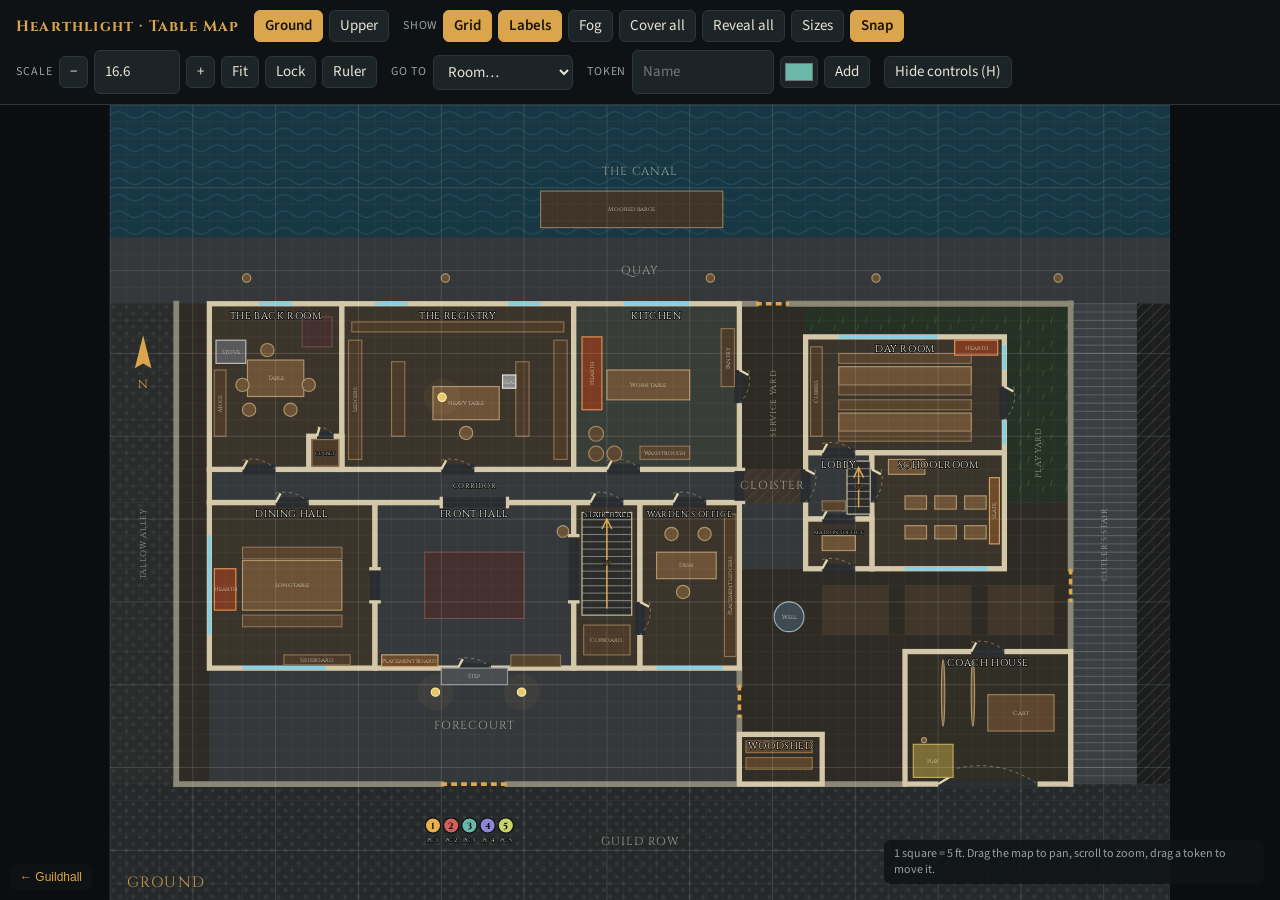
==== map/index.html @ ecbe62f6 "Hearthlight Guildhall: player-facing Session Zero handouts Co-Authored-By: Claude Sonnet 5.5 <norepl" ====
<!doctype html><html lang="en"><head><meta charset="utf-8"><meta name="viewport" content="width=device-width,initial-scale=1,viewport-fit=cover">
<title>Hearthlight Guildhall Map</title>
<link rel="stylesheet" href="https://fonts.googleapis.com/css2?family=Cinzel:wght@500;700&family=Source+Sans+3:wght@400;600&display=swap">
<style>
:root{color-scheme:dark;--bg:#0b0e10;--panel:#14191c;--ink:#e8e2d2;--mute:#98a29e;--line:#2c3539;--accent:#dba54d;--blood:#e0675d;--f-d:'Cinzel',Georgia,serif;--f-b:'Source Sans 3',system-ui,sans-serif}
html,body{height:100%}
body{background:var(--bg);color:var(--ink);font:15px/1.35 var(--f-b);overflow:hidden;margin:0;padding:0}
#map{position:absolute;inset:0;width:100%;height:100%;display:block;touch-action:none;cursor:grab;background:var(--bg)}
#map.drag{cursor:grabbing}
#bar{position:absolute;left:0;right:0;top:0;padding:10px 16px;display:flex;flex-wrap:wrap;gap:8px 14px;align-items:center;background:rgba(15,19,22,.93);border-bottom:1px solid var(--line);z-index:5}
#bar h1{font:700 15px var(--f-d);letter-spacing:.08em;margin:0;color:var(--accent);flex:0 0 auto}
.grp{display:flex;gap:6px;align-items:center;flex-wrap:wrap;min-width:0}
.lab{font-size:12px;color:var(--mute);text-transform:uppercase;letter-spacing:.08em}
button,select,input{font:inherit;color:var(--ink);background:#1d2428;border:1px solid var(--line);border-radius:6px;padding:5px 10px;min-height:32px}
button{cursor:pointer}
button:hover{border-color:var(--accent)}
button.on{background:var(--accent);color:#1a1409;border-color:var(--accent);font-weight:600}
button:focus-visible,select:focus-visible,input:focus-visible{outline:2px solid var(--accent);outline-offset:1px}
input[type=number]{width:64px}input[type=text]{width:120px}input[type=color]{width:38px;padding:2px}
#sel{display:none}#sel.show{display:flex}
#show{position:absolute;right:12px;top:12px;z-index:6;display:none;opacity:.55}
#show:hover{opacity:1}
#ruler{position:absolute;left:16px;bottom:16px;z-index:4;display:none;pointer-events:none}
#ruler b{display:block;height:10px;border:2px solid var(--accent);border-top:0;box-sizing:border-box}
#ruler span{display:block;margin-top:4px;font-size:12px;color:var(--accent);text-shadow:0 0 4px #000;white-space:nowrap}
#note{position:absolute;right:16px;bottom:16px;z-index:4;max-width:min(360px,calc(100% - 32px));font-size:12px;color:var(--mute);background:rgba(15,19,22,.85);padding:6px 10px;border-radius:6px;pointer-events:none}
.gmflag{color:var(--blood);font:700 12px var(--f-d);letter-spacing:.1em;border:1px solid var(--blood);border-radius:4px;padding:3px 8px}
svg text{font-family:var(--f-d);pointer-events:none}
.tok{cursor:move}
@media (max-width:560px){#bar h1{flex-basis:100%}}
</style>
<svg id="map" role="img" aria-label="Top-down map of the Hearthlight guildhall and grounds"></svg>
<a href="../" style="position:absolute;left:10px;bottom:10px;z-index:7;font:12px sans-serif;background:rgba(15,19,22,.85);color:#dba54d;padding:6px 10px;border-radius:6px;text-decoration:none">&larr; Guildhall</a>
<div id="bar">
 <h1>Hearthlight · Table Map</h1>
 <div class="grp" id="floors"></div>
 <div class="grp"><span class="lab">Show</span><button id="bGrid" class="on">Grid</button><button id="bLab" class="on">Labels</button><button id="bFog">Fog</button><button id="bCover" title="Cover every room">Cover all</button><button id="bRev" title="Reveal every room">Reveal all</button><button id="bSize">Sizes</button><button id="bSnap" class="on">Snap</button></div>
 <div class="grp"><span class="lab">Scale</span><button id="sMinus" aria-label="Smaller">−</button><input type="number" id="ppq" min="6" max="240" step="1" aria-label="Pixels per square"><button id="sPlus" aria-label="Larger">+</button><button id="bFit">Fit</button><button id="bLock">Lock</button><button id="bRule">Ruler</button></div>
 <div class="grp"><span class="lab">Go to</span><select id="jump" aria-label="Jump to room"></select></div>
 <div class="grp"><span class="lab">Token</span><input type="text" id="tName" placeholder="Name" aria-label="New token name"><input type="color" id="tCol" value="#6bb8a8" aria-label="Token colour"><button id="tAdd">Add</button></div>
 <div class="grp" id="sel"><span class="lab">Selected</span><input type="text" id="sName" aria-label="Selected token name"><input type="color" id="sCol" aria-label="Selected token colour"><select id="sFloor" aria-label="Floor"></select><button id="sDel">Remove</button></div>
 <button id="bHide">Hide controls (H)</button>
</div>
<button id="show">Controls (H)</button>
<div id="ruler"><b id="rulerBar"></b><span>10 squares = 50 ft. Adjust Scale until this measures 10 in on the table (1 in squares).</span></div>
<div id="note">1 square = 5 ft. Drag the map to pan, scroll to zoom, drag a token to move it. </div>
<script>
(function(){
var GM=false;
var KEY='hl-map-'+(GM?'gm':'table')+'-v1';
var NS='http://www.w3.org/2000/svg',W=64,H=48;
var Z=[],R=[],FU=[],DR=[],WN=[],WL=[],SC=[];
function z(f,k,x,y,w,h,l){Z.push({f:f,k:k,x:x,y:y,w:w,h:h,l:l||''})}
function r(f,id,n,x,y,w,h,k){R.push({f:f,id:id,n:n,x:x,y:y,w:w,h:h,k:k||'wood'})}
function fu(f,t,x,y,w,h,l){FU.push({f:f,t:t,x:x,y:y,w:w,h:h,l:l||''})}
function dr(f,o,x,y,len,t){DR.push({f:f,o:o,x:x,y:y,len:len,t:t||'d'})}
function wn(f,o,x,y,len){WN.push({f:f,o:o,x:x,y:y,len:len})}
function wl(f,x1,y1,x2,y2,c){WL.push({f:f,x1:x1,y1:y1,x2:x2,y2:y2,c:c||''})}
function st(f,x,y,w,h,dir,l){FU.push({f:f,t:'stairs',x:x,y:y,w:w,h:h,l:l||'',dir:dir})}

/* ---------- GROUND ---------- */
z('g','water',0,0,64,8,'The Canal');
z('g','quay',0,8,64,4,'Quay');
z('g','street',0,41,64,7,'Guild Row');
z('g','lane',0,12,4,29,'Tallow Alley');
z('g','tenement',62,12,2,29,'');
z('g','earth',4,12,54,29);
z('g','flag',6,34,32,7,'Forecourt');
z('g','earth2',38,12,4,12,'Service yard');
z('g','grass',42,12,16,2);
z('g','grass',54,14,4,14,'Play yard');
z('g','earth2',38,24,20,17,'');
z('g','flag',38,24,4,4,'');
z('g','bed',43,29,4,3,'Beds');z('g','bed',48,29,4,3,'');z('g','bed',53,29,4,3,'');
z('g','roof',38,22,4,2,'Cloister');
z('g','steps',58,12,4,29,'Cutler’s Stair');
r('g','dining','Dining Hall',6,24,10,10,'wood');
r('g','hall','Front Hall',16,24,12,10,'stone');
r('g','stairs','Stair Hall',28,24,4,10,'wood');
r('g','office','Warden’s Office',32,24,6,10,'wood');
r('g','corr','Corridor',6,22,32,2,'stone');
r('g','back','The Back Room',6,12,8,10,'wood');
r('g','reg','The Registry',14,12,14,10,'wood');
r('g','kit','Kitchen',28,12,10,10,'tile');
r('g','closet','Closet',12,20,2,2,'wood');
r('g','day','Day Room',42,14,12,7,'wood');
r('g','lobby','Lobby',42,21,4,4,'stone');
r('g','school','Schoolroom',46,21,8,7,'wood');
r('g','matron','Matron’s Office',42,25,4,3,'wood');
r('g','coach','Coach House',48,33,10,8,'earth');
r('g','woods','Woodshed',38,38,5,3,'earth');
/* lot walls */
wl('g',4,12,4,41);wl('g',4,41,20,41);wl('g',24,41,48,41);
wl('g',58,12,58,28);wl('g',58,30,58,41);
wl('g',38,12,39,12);wl('g',41,12,58,12);
wl('g',38,34,38,35);wl('g',38,37,38,41);
wl('g',58,12,58,12);
dr('g','h',20,41,4,'g');dr('g','h',39,12,2,'g');dr('g','v',58,28,2,'g');dr('g','v',38,35,2,'g');
/* doors */
dr('g','h',21,34,2,'d');dr('g','h',20,24,4,'a');dr('g','v',16,28,2,'a');dr('g','v',28,26,4,'a');
dr('g','v',32,30,2,'d');dr('g','h',10,24,2,'d');dr('g','h',29,24,2,'d');dr('g','h',34,24,2,'d');
dr('g','h',8,22,2,'d');dr('g','h',12.5,20,1,'d');dr('g','h',20,22,2,'d');dr('g','h',30,22,2,'d');dr('g','v',38,16,2,'d');dr('g','v',38,22,2,'a');
dr('g','v',42,22,2,'d');dr('g','h',43,21,2,'d');dr('g','v',46,22,2,'d');dr('g','h',43,25,2,'d');dr('g','v',54,17,2,'d');dr('g','h',43,28,2,'d');
dr('g','h',50,41,6,'d');dr('g','h',52,33,2,'d');
/* windows */
wn('g','h',8,34,5);wn('g','h',33,34,4);wn('g','v',6,26,6);wn('g','h',9,12,2);wn('g','h',16,12,2);wn('g','h',24,12,2);wn('g','h',31,12,4);wn('g','h',44,14,6);wn('g','v',54,14.5,1.5);wn('g','v',54,19,1.5);wn('g','h',48,28,5);
/* furniture */
fu('g','lamp',24.6,35.2,0.5,0.5);fu('g','lamp',19.4,35.2,0.5,0.5);fu('g','step',20,34,4,1,'Step');
fu('g','table',8,27.5,6,3,'Long table');fu('g','bench',8,26.7,6,0.7);fu('g','bench',8,30.8,6,0.7);fu('g','hearth',6.3,28,1.3,2.5,'Hearth');fu('g','shelf',10.5,33.2,4,0.6,'Sideboard');
fu('g','rug',19,27,6,4);fu('g','board',16.4,33.2,3.4,0.7,'Placement Board');fu('g','bench',24.2,33.2,3,0.7);fu('g','stool',27,25.4,0.7,0.7);
st('g',28.5,24.6,3,6.2,'n','UP');fu('g','shelf',28.6,31.4,2.8,1.8,'Cupboard');
fu('g','desk',33,27,3.6,1.6,'Desk');fu('g','stool',34.2,29,0.8,0.8);fu('g','stool',33.5,25.5,0.8,0.8);fu('g','stool',35.5,25.5,0.8,0.8);fu('g','shelf',37.1,24.7,0.7,8.6,'Placement ledgers');
fu('g','table',8.3,15.4,3.4,2.2,'Table');fu('g','stool',7.6,16.5,0.8,0.8);fu('g','stool',11.6,16.5,0.8,0.8);fu('g','stool',9.1,14.4,0.8,0.8);fu('g','stool',10.5,18,0.8,0.8);fu('g','stool',8,18,0.8,0.8);
fu('g','stove',6.4,14.2,1.8,1.4,'Stove');fu('g','shelf',6.3,16,0.7,4,'Mugs');fu('g','rug',11.6,12.8,1.8,1.8);fu('g','shelf',12.2,20.2,1.6,1.6);
fu('g','shelf',14.6,13.1,12.8,0.6);fu('g','shelf',14.4,14.2,0.8,7.2,'Ledgers');fu('g','shelf',26.8,14.2,0.8,7.2);fu('g','shelf',17,15.5,0.8,4.5);fu('g','shelf',24.5,15.5,0.8,4.5);
fu('g','table',19.5,17,4,2,'Heavy table');fu('g','lamp',19.8,17.4,0.5,0.5);fu('g','press',23.7,16.3,0.8,0.8,'Seal');fu('g','stool',21.1,19.4,0.8,0.8);
fu('g','hearth',28.5,14,1.2,4.4,'Hearth');fu('g','table',30,16,5,1.8,'Work table');fu('g','shelf',36.9,13.5,0.8,3.5,'Pantry');fu('g','barrel',28.9,20.6,0.9,0.9);fu('g','barrel',30,20.6,0.9,0.9);fu('g','barrel',28.9,19.4,0.9,0.9);fu('g','bench',32,20.6,3,0.8,'Wash trough');
fu('g','table',44,15.8,8,1.1);fu('g','bench',44,15,8,0.6);fu('g','bench',44,16.9,8,0.6);fu('g','table',44,18.6,8,1.1);fu('g','bench',44,17.8,8,0.6);fu('g','bench',44,19.7,8,0.6);fu('g','hearth',51,14.2,2.6,0.9,'Hearth');fu('g','shelf',42.3,14.6,0.7,5.4,'Cubbies');
fu('g','bench',43,23.9,1.4,0.6);st('g',44.5,21.5,1.4,3.2,'n','UP');
fu('g','desk',47,21.4,2.2,0.9,'Tutor');
for(var i=0;i<3;i++)for(var j=0;j<2;j++)fu('g','desk',48+i*1.8,23.6+j*1.8,1.3,0.8);
fu('g','board',53.1,22.5,0.6,4,'Slate');
fu('g','desk',43,26,2,0.9);
fu('g','post',50.2,33.5,0.2,4);fu('g','post',52,33.5,0.2,4);fu('g','post',49,38.2,0.3,0.3);fu('g','cart',53,35.6,4,2.2,'Cart');fu('g','hay',48.5,38.6,2.4,2,'Hay');
fu('g','log',38.4,38.4,4,0.7);fu('g','log',38.4,39.4,4,0.7);
fu('g','well',40.1,30,1.8,1.8,'Well');
fu('g','post',8,10.2,0.5,0.5);fu('g','post',20,10.2,0.5,0.5);fu('g','post',36,10.2,0.5,0.5);fu('g','post',46,10.2,0.5,0.5);fu('g','post',57,10.2,0.5,0.5);
fu('g','barge',26,5.2,11,2.2,'Moored barge');
/* ---------- UPPER ---------- */
r('u','bunk','Lodgers’ Bunk Room',6,24,10,10);r('u','charter','Charter Room',16,24,12,10,'stone');r('u','landing','Upper Landing',28,24,4,10);r('u','wardens','Warden’s Rooms',32,24,6,10);
r('u','ucorr','Upper Corridor',6,22,32,2,'stone');r('u','clerks','Clerks’ Room',6,12,8,10);r('u','loft','Ledger Loft',14,12,14,10);r('u','linen','Linen Loft',28,12,10,10,'tile');
r('u','girls','Girls’ Dormitory',42,14,12,7);r('u','boys','Boys’ Dormitory',46,21,8,7);r('u','land2','Landing',42,21,4,4,'stone');r('u','bemmet','Tutor’s Room',42,25,4,3);
dr('u','h',10,24,2);dr('u','h',21,24,2);dr('u','h',29,24,2,'a');dr('u','h',34,24,2);dr('u','v',28,28,2,'a');dr('u','v',32,30,2);dr('u','h',8,22,2);dr('u','h',20,22,2);dr('u','h',30,22,2);
dr('u','h',43,21,2);dr('u','v',46,22,2);dr('u','h',43,25,2);
wn('u','h',8,34,5);wn('u','h',33,34,4);wn('u','v',6,26,6);wn('u','h',9,12,2);wn('u','h',31,12,4);wn('u','h',44,14,6);wn('u','v',54,16,3);wn('u','h',48,28,5);
st('u',28.5,24.6,3,6.2,'s','DOWN');st('u',44.5,21.5,1.4,3.2,'n','DOWN');
for(var k=0;k<4;k++){fu('u','bed',6.4,25+k*2.2,1,2);fu('u','bed',14.6,25+k*2.2,1,2)}
fu('u','table',19,27,6,3,'Long table');for(var k=0;k<5;k++){fu('u','stool',19.4+k*1.1,26.2,0.7,0.7);fu('u','stool',19.4+k*1.1,30.2,0.7,0.7)}fu('u','board',16.3,27,0.5,4,'Canton licence');
fu('u','bed',33,25,1.5,2.5);fu('u','desk',35,31.2,2.2,1.1);fu('u','stove',36.9,24.5,0.9,0.9);fu('u','shelf',32.4,31,1,2.5);
for(var k=0;k<2;k++)for(var j=0;j<2;j++)fu('u','desk',7+k*4,13+j*3,2,1);fu('u','shelf',6.3,18.6,0.7,2.8);
for(var k=0;k<4;k++)fu('u','shelf',16+k*3,14.4,0.8,6);fu('u','shelf',14.6,13.1,12.8,0.6);
for(var k=0;k<3;k++)fu('u','shelf',29+k*3,14.4,0.8,6);fu('u','shelf',28.6,13.1,8.8,0.6);
for(var k=0;k<5;k++){fu('u','cot',43+k*2,15.7,1,2);fu('u','cot',43+k*2,18.6,1,2)}
for(var k=0;k<4;k++){fu('u','cot',47+k*1.8,22.8,0.9,2);fu('u','cot',47+k*1.8,25.2,0.9,2)}
fu('u','bed',42.4,25.4,1.2,2.2);fu('u','desk',44,26,1.6,0.8);

/* ---------- DRAW ---------- */
var COL={water:'#173744',quay:'#34383a',street:'#26292a',lane:'#2a2c2c',tenement:'#1b1d1e',steps:'#3b3f41',earth:'#2d2b23',earth2:'#2d2b23',flag:'#35383a',grass:'#243124',bed:'#40372a',roof:'#3d352c',rock:'#17191a',tunnel:'#1d2226'};
var FL={wood:'#3b342a',stone:'#35393b',tile:'#383d38',earth:'#312e26',rock:'#141617',hid:'#2b2f35',hidw:'#33302a'};
var FS={table:['#6c5338','#b09468'],bench:['#58442e','#8a7254'],bed:['#4b5b69','#94a9bb'],cot:['#4b5b69','#94a9bb'],desk:['#6c5338','#b09468'],shelf:['#4d3b29','#8c7252'],hearth:['#7c3c24','#e3904f'],stove:['#5a5a5a','#bdbdbd'],barrel:['#5b4731','#a28559'],crate:['#5b4731','#a28559'],pillar:['#6a6e70','#bcbfc1'],rug:['#43302f','#6e4a49'],cart:['#5c4630','#9a7f58'],lamp:['#e8c76a','#fff3b0'],hay:['#7b6b36','#c0aa5c'],step:['#4a4e50','#8d9395'],plate:['#7f8e9a','#d1dde6'],log:['#5b4429','#8f7048'],stool:['#6a5236','#b09468'],post:['#6a5236','#b09468'],well:['#3e4a50','#9db1ba'],board:['#6d4b2a','#cfa165'],press:['#8a8a8a','#e5e5e5'],barge:['#3f3427','#8e7852'],coal:['#232526','#5d6163'],stairs:['none','#c8bea6'],tunnelf:['none','#6aa0b5']};
var ROUND={stool:1,barrel:1,pillar:1,lamp:1,well:1,post:1};
var FLR=[['g','Ground'],['u','Upper']];
var map=document.getElementById('map');
var S={size:false,f:'g',x:0,y:0,ppq:20,grid:true,lab:true,fog:false,snap:true,lock:false,rule:false,rev:{},tok:[],sel:null,bar:true};
try{var sv=JSON.parse(localStorage.getItem(KEY)||'null');if(sv){for(var k in sv)S[k]=sv[k]}}catch(e){}
if(!S.tok.length){
 var pc=['#e8b04a','#d2605a','#6bb8a8','#8f86d8','#c8d46a'];
 for(var i=0;i<5;i++)S.tok.push({id:'p'+i,n:'PC '+(i+1),c:pc[i],x:19.5+i*1.1,y:43.5,f:'g',npc:0});
 var np=[];
 np.forEach(function(a,i){S.tok.push({id:'n'+i,n:a[0],c:a[4],x:a[1],y:a[2],f:a[3],npc:1})});
}
function save(){try{localStorage.setItem(KEY,JSON.stringify(S))}catch(e){}}
function el(n,a,p){var e=document.createElementNS(NS,n);for(var k in a)e.setAttribute(k,a[k]);if(p)p.appendChild(e);return e}
function vp(){return{w:map.clientWidth,h:map.clientHeight}}
function setView(){var v=vp();map.setAttribute('viewBox',S.x+' '+S.y+' '+(v.w/S.ppq)+' '+(v.h/S.ppq));document.getElementById('ppq').value=Math.round(S.ppq*10)/10;
 var rb=document.getElementById('rulerBar');rb.style.width=(10*S.ppq)+'px';}
var G={};
function build(){
 map.innerHTML='';
 var defs=el('defs',{},map);
 var pw=el('pattern',{id:'wave',width:2,height:1,patternUnits:'userSpaceOnUse'},defs);el('path',{d:'M0 .6 Q.5 .2 1 .6 T2 .6',fill:'none',stroke:'#2d5666','stroke-width':.05},pw);
 var pc=el('pattern',{id:'cob',width:.8,height:.8,patternUnits:'userSpaceOnUse'},defs);el('circle',{cx:.2,cy:.2,r:.12,fill:'#34383a'},pc);el('circle',{cx:.6,cy:.6,r:.12,fill:'#34383a'},pc);
 var ph=el('pattern',{id:'hat',width:.5,height:.5,patternUnits:'userSpaceOnUse',patternTransform:'rotate(45)'},defs);el('line',{x1:0,y1:0,x2:0,y2:.5,stroke:'#4a463f','stroke-width':.08},ph);
 var gr=el('pattern',{id:'grs',width:1.4,height:1.4,patternUnits:'userSpaceOnUse'},defs);el('path',{d:'M.3 1 L.4 .6 M.8 .6 L.9 .2',stroke:'#35503a','stroke-width':.06},gr);
 G.zones=el('g',{},map);G.rooms=el('g',{},map);G.doors=el('g',{},map);G.fu=el('g',{},map);G.lab=el('g',{},map);G.grid=el('g',{},map);G.fog=el('g',{},map);G.tok=el('g',{},map);G.top=el('g',{},map);
 drawFloor();drawGrid();drawTokens();
}
function floorName(f){for(var i=0;i<FLR.length;i++)if(FLR[i][0]===f)return FLR[i][1]}
function drawFloor(){
 G.zones.innerHTML='';G.rooms.innerHTML='';G.doors.innerHTML='';G.fu.innerHTML='';G.lab.innerHTML='';G.fog.innerHTML='';G.top.innerHTML='';
 var f=S.f;
 el('rect',{x:0,y:0,width:W,height:H,fill:'#0b0e10'},G.zones);
 if(f==='g'){
  Z.forEach(function(q){if(q.f!=='g')return;var fill=COL[q.k]||'#222';var rc=el('rect',{x:q.x,y:q.y,width:q.w,height:q.h,fill:fill},G.zones);
   if(q.k==='water')el('rect',{x:q.x,y:q.y,width:q.w,height:q.h,fill:'url(#wave)'},G.zones);
   if(q.k==='street'||q.k==='lane'||q.k==='quay')el('rect',{x:q.x,y:q.y,width:q.w,height:q.h,fill:'url(#cob)'},G.zones);
   if(q.k==='roof'||q.k==='tenement')el('rect',{x:q.x,y:q.y,width:q.w,height:q.h,fill:'url(#hat)'},G.zones);
   if(q.k==='grass')el('rect',{x:q.x,y:q.y,width:q.w,height:q.h,fill:'url(#grs)'},G.zones);
   if(q.k==='steps'){for(var yy=q.y;yy<q.y+q.h;yy+=0.5)el('line',{x1:q.x,y1:yy,x2:q.x+q.w,y2:yy,stroke:'#555a5c','stroke-width':.07},G.zones);}
  });
  WL.forEach(function(w){if(w.f==='g')el('line',{x1:w.x1,y1:w.y1,x2:w.x2,y2:w.y2,stroke:'#8a8575','stroke-width':.35,'stroke-linecap':'square'},G.zones)});
 } else {
  R.forEach(function(q){if(q.f==='g'&&q.k!=='earth')el('rect',{x:q.x,y:q.y,width:q.w,height:q.h,fill:'#15191b',stroke:'#2e363a','stroke-width':.12},G.zones)});
  Z.forEach(function(q){if(q.f===f)el('rect',{x:q.x,y:q.y,width:q.w,height:q.h,fill:COL[q.k]||'#222'},G.zones)});
 }
 R.forEach(function(q){if(q.f!==f)return;
  var fill=FL[q.k]||FL.wood;
  el('rect',{x:q.x,y:q.y,width:q.w,height:q.h,fill:fill,stroke:q.hid?'#e0675d':'#d3c7a8','stroke-width':q.hid?.28:.32,'stroke-dasharray':q.hid?'.6 .3':'','stroke-linejoin':'miter'},G.rooms);
 });
 DR.forEach(function(d){if(d.f!==f)return;var x=d.x,y=d.y,L=d.len,h=d.o==='h';
  var gap=d.t==='g'?'#8a8575':'#2d3032';
  if(d.t==='s')gap='#2d3032';
  if(d.t!=='g')el('rect',{x:h?x:x-.3,y:h?y-.3:y,width:h?L:.6,height:h?.6:L,fill:'#2a2d2f'},G.doors);
  var col=d.t==='s'?'#e0675d':d.t==='g'?'#dba54d':'#e0d3ae';
  if(d.t==='a'){ el('line',{x1:h?x:x,y1:h?y:y,x2:h?x:x,y2:h?y:y,stroke:col},G.doors);
   if(h){el('rect',{x:x-.1,y:y-.35,width:.2,height:.7,fill:'#d3c7a8'},G.doors);el('rect',{x:x+L-.1,y:y-.35,width:.2,height:.7,fill:'#d3c7a8'},G.doors)}
   else{el('rect',{x:x-.35,y:y-.1,width:.7,height:.2,fill:'#d3c7a8'},G.doors);el('rect',{x:x-.35,y:y+L-.1,width:.7,height:.2,fill:'#d3c7a8'},G.doors)} }
  else if(d.t==='g'){ el('line',{x1:x,y1:y,x2:h?x+L:x,y2:h?y:y+L,stroke:col,'stroke-width':.22,'stroke-dasharray':'.35 .25'},G.doors)}
  else { var hx=x,hy=y;el('line',{x1:hx,y1:hy,x2:h?hx+L*.15:hx+.55,y2:h?hy-.55:hy+L*.15,stroke:col,'stroke-width':.14},G.doors); el('path',{d:h?('M'+hx+' '+(hy-.55)+' A'+L+' '+L+' 0 0 1 '+(hx+L)+' '+hy):('M'+(hx+.55)+' '+hy+' A'+L+' '+L+' 0 0 1 '+hx+' '+(hy+L)),fill:'none',stroke:col,'stroke-width':.05,'stroke-dasharray':'.2 .2',opacity:.5},G.doors)}
 });
 WN.forEach(function(w){if(w.f!==f)return;var h=w.o==='h';el('line',{x1:w.x,y1:w.y,x2:h?w.x+w.len:w.x,y2:h?w.y:w.y+w.len,stroke:'#86cfe3','stroke-width':.22},G.doors)});
 FU.forEach(function(q){if(q.f!==f)return;var s=FS[q.t]||['#555','#aaa'];
  if(q.t==='stairs'){drawStairs(q);return}
  var round=ROUND[q.t];
  var e=round?el('ellipse',{cx:q.x+q.w/2,cy:q.y+q.h/2,rx:q.w/2,ry:q.h/2,fill:s[0],stroke:s[1],'stroke-width':.07},G.fu):el('rect',{x:q.x,y:q.y,width:q.w,height:q.h,fill:s[0],stroke:s[1],'stroke-width':.07,rx:q.t==='bed'||q.t==='cot'?.12:0},G.fu);
  if(q.t==='bed'||q.t==='cot')el('rect',{x:q.x+.08,y:q.y+.08,width:q.w-.16,height:Math.min(.5,q.h*.28),fill:s[1],opacity:.5},G.fu);
  if(q.t==='lamp')el('circle',{cx:q.x+q.w/2,cy:q.y+q.h/2,r:1.1,fill:'#e8c76a',opacity:.05},G.fu);
  if(q.l&&S.lab){var t=el('text',{x:q.x+q.w/2,y:q.y+q.h/2+.12,'text-anchor':'middle','font-size':Math.min(.36,(Math.max(q.w,q.h)/(q.l.length*.55))),fill:'#e8e2d2',opacity:.85,transform:(q.h>q.w*2.2)?('rotate(-90 '+(q.x+q.w/2)+' '+(q.y+q.h/2)+')'):''},G.fu);t.textContent=q.l}
 });
 /* labels */
 if(S.lab){
  Z.forEach(function(q){if(q.f!==f||!q.l||q.l==='Beds')return;
   var vert=q.h>q.w*2;var cx=q.x+q.w/2,cy=q.y+q.h/2;
   var t=el('text',{x:cx,y:cy+.2,'text-anchor':'middle','font-size':vert?.5:Math.min(.7,q.w/(q.l.length*.58)+.05),fill:'#cfc7b0',opacity:.7,'letter-spacing':'.08em',transform:vert?('rotate(-90 '+cx+' '+cy+')'):''},G.lab);t.textContent=q.l.toUpperCase()});
  R.forEach(function(q){if(q.f!==f)return;
   var fs=Math.max(.3,Math.min(.6,(q.w-1.2)/(q.n.length*.62)));
   if(q.h<=2.2&&q.w>12)fs=.42;
   var cx=q.x+q.w/2,cy=q.y+q.h/2;
   var ty=q.h<=2.2?cy+.15:q.y+0.9;
   if(q.h>2.2&&q.w<6)ty=q.y+.9;
   var t=el('text',{x:cx,y:ty,'text-anchor':'middle','font-size':fs,fill:q.hid?'#ffb3aa':'#f3ecd8','letter-spacing':'.06em','paint-order':'stroke',stroke:'#0b0e10','stroke-width':.09,'stroke-linejoin':'round'},G.lab);t.textContent=q.n.toUpperCase();
   if(S.size&&q.h>2.2&&q.w>=5){var d=el('text',{x:cx,y:ty+fs*.95,'text-anchor':'middle','font-size':fs*.62,fill:'#b9b29c',opacity:.85},G.lab);d.textContent=q.w+' × '+q.h+' sq  ('+q.w*5+' × '+q.h*5+' ft)'}
  });
 }
 SC.forEach(function(s){if(s.f!==f)return;var c=el('circle',{cx:s.x,cy:s.y,r:.7,fill:'none',stroke:'#e0675d','stroke-width':.12,'stroke-dasharray':'.25 .2'},G.top);var t=el('text',{x:s.x+1,y:s.y-.8,'font-size':.4,fill:'#ffb3aa'},G.top);t.textContent=s.l});
 /* fog */
 if(S.fog){R.forEach(function(q){if(q.f!==f)return;if(S.rev[q.id])return;
   var e=el('rect',{x:q.x,y:q.y,width:q.w,height:q.h,fill:'#05070a',opacity:.97,style:'cursor:pointer'},G.fog);
   });
 }
 /* compass */
 var cn=el('g',{transform:'translate(2 15.5)'},G.top);el('path',{d:'M0 -1.6 L.5 .4 L0 .1 L-.5 .4Z',fill:'#dba54d'},cn);var nt=el('text',{x:0,y:1.6,'text-anchor':'middle','font-size':.7,fill:'#dba54d'},cn);nt.textContent='N';
 var fl=el('text',{x:1,y:47.2,'font-size':.9,fill:'#dba54d',opacity:.9,'letter-spacing':'.1em'},G.top);fl.textContent=(floorName(f)||'').toUpperCase()+(f==='g'?'':' FLOOR');
}
function drawStairs(q){
 var s=FS.stairs;var n=Math.round((q.dir==='n'||q.dir==='s'?q.h:q.w)/.45);
 el('rect',{x:q.x,y:q.y,width:q.w,height:q.h,fill:'#2a2b2b',stroke:s[1],'stroke-width':.07},G.fu);
 for(var i=1;i<n;i++){var p=i/n;if(q.dir==='n'||q.dir==='s')el('line',{x1:q.x,y1:q.y+q.h*p,x2:q.x+q.w,y2:q.y+q.h*p,stroke:s[1],'stroke-width':.05,opacity:.7},G.fu);else el('line',{x1:q.x+q.w*p,y1:q.y,x2:q.x+q.w*p,y2:q.y+q.h,stroke:s[1],'stroke-width':.05,opacity:.7},G.fu)}
 var cx=q.x+q.w/2,cy=q.y+q.h/2,ar=q.dir==='n'?'M'+cx+' '+(q.y+.4)+' L'+cx+' '+(q.y+q.h-.4)+' M'+(cx-.3)+' '+(q.y+1)+' L'+cx+' '+(q.y+.4)+' L'+(cx+.3)+' '+(q.y+1):
  q.dir==='s'?'M'+cx+' '+(q.y+.4)+' L'+cx+' '+(q.y+q.h-.4)+' M'+(cx-.3)+' '+(q.y+q.h-1)+' L'+cx+' '+(q.y+q.h-.4)+' L'+(cx+.3)+' '+(q.y+q.h-1):
  q.dir==='e'?'M'+(q.x+.4)+' '+cy+' L'+(q.x+q.w-.4)+' '+cy+' M'+(q.x+q.w-1)+' '+(cy-.3)+' L'+(q.x+q.w-.4)+' '+cy+' L'+(q.x+q.w-1)+' '+(cy+.3):
  'M'+(q.x+.4)+' '+cy+' L'+(q.x+q.w-.4)+' '+cy+' M'+(q.x+1)+' '+(cy-.3)+' L'+(q.x+.4)+' '+cy+' L'+(q.x+1)+' '+(cy+.3);
 el('path',{d:ar,fill:'none',stroke:'#dba54d','stroke-width':.09},G.fu);
 if(q.l&&S.lab){var t=el('text',{x:cx,y:q.dir==='n'||q.dir==='s'?cy+.1:q.y-.15,'text-anchor':'middle','font-size':.36,fill:'#dba54d',stroke:'#0b0e10','stroke-width':.07,'paint-order':'stroke'},G.fu);t.textContent=q.l}
}
function drawGrid(){
 G.grid.innerHTML='';if(!S.grid)return;
 for(var x=0;x<=W;x++)el('line',{x1:x,y1:0,x2:x,y2:H,stroke:'#ffffff','stroke-opacity':x%5===0?.2:.09,'stroke-width':x%5===0?.04:.025},G.grid);
 for(var y=0;y<=H;y++)el('line',{x1:0,y1:y,x2:W,y2:y,stroke:'#ffffff','stroke-opacity':y%5===0?.2:.09,'stroke-width':y%5===0?.04:.025},G.grid);
}
function hiddenByFog(t){if(!S.fog)return false;for(var i=0;i<R.length;i++){var q=R[i];if(q.f===t.f&&!S.rev[q.id]&&t.x>=q.x&&t.x<q.x+q.w&&t.y>=q.y&&t.y<q.y+q.h)return true}return false}
function drawTokens(){
 G.tok.innerHTML='';
 S.tok.forEach(function(t){if(t.f!==S.f)return;if(hiddenByFog(t))return;
  var g=el('g',{class:'tok',transform:'translate('+t.x+' '+t.y+')'},G.tok);g.dataset.id=t.id;
  var on=S.sel===t.id;
  if(t.npc)el('rect',{x:-.42,y:-.42,width:.84,height:.84,rx:.14,fill:t.c,stroke:on?'#fff':'#0b0e10','stroke-width':on?.12:.07},g);
  else el('circle',{r:.46,fill:t.c,stroke:on?'#fff':'#0b0e10','stroke-width':on?.12:.07},g);
  var ini=el('text',{x:0,y:.2,'text-anchor':'middle','font-size':.55,fill:'#101214','font-weight':700},g);ini.textContent=(t.n||'?').replace(/^PC\s*/,'').slice(0,2).toUpperCase();
  var lb=el('text',{x:0,y:.98,'text-anchor':'middle','font-size':.36,fill:'#f3ecd8','paint-order':'stroke',stroke:'#0b0e10','stroke-width':.1,'stroke-linejoin':'round'},g);lb.textContent=t.n;
 });
}
function toMap(cx,cy){var b=map.getBoundingClientRect();return{x:S.x+(cx-b.left)/S.ppq,y:S.y+(cy-b.top)/S.ppq}}
var drag=null;
map.addEventListener('pointerdown',function(e){
 var tg=e.target.closest&&e.target.closest('.tok');
 map.setPointerCapture(e.pointerId);
 if(tg){var t=S.tok.filter(function(a){return a.id===tg.dataset.id})[0];S.sel=t.id;var m=toMap(e.clientX,e.clientY);drag={k:'t',t:t,dx:t.x-m.x,dy:t.y-m.y};showSel();drawTokens();}
 else{drag={k:'p',x:e.clientX,y:e.clientY,sx:S.x,sy:S.y,mv:0};map.classList.add('drag');if(S.sel){S.sel=null;showSel();drawTokens()}}
});
map.addEventListener('pointermove',function(e){if(!drag)return;
 if(drag.k==='t'){var m=toMap(e.clientX,e.clientY);var x=m.x+drag.dx,y=m.y+drag.dy;
  if(S.snap){x=Math.floor(x)+.5;y=Math.floor(y)+.5}drag.t.x=Math.max(0,Math.min(W,x));drag.t.y=Math.max(0,Math.min(H,y));
  var g=G.tok.querySelector('[data-id="'+drag.t.id+'"]');if(g)g.setAttribute('transform','translate('+drag.t.x+' '+drag.t.y+')');}
 else{if(Math.abs(e.clientX-drag.x)+Math.abs(e.clientY-drag.y)>4)drag.mv=1;S.x=drag.sx-(e.clientX-drag.x)/S.ppq;S.y=drag.sy-(e.clientY-drag.y)/S.ppq;setView()}
});
function endDrag(e){if(drag&&drag.k==='p'&&!drag.mv&&S.fog&&e&&e.clientX!=null){var m=toMap(e.clientX,e.clientY);for(var i=0;i<R.length;i++){var q=R[i];if(q.f===S.f&&!S.rev[q.id]&&m.x>=q.x&&m.x<q.x+q.w&&m.y>=q.y&&m.y<q.y+q.h){S.rev[q.id]=1;drawFloor();drawTokens();break}}}
 if(drag){if(drag.k==='t'){drawTokens()}save()}drag=null;map.classList.remove('drag')}
map.addEventListener('pointerup',endDrag);map.addEventListener('pointercancel',endDrag);
function zoomTo(np,cx,cy){np=Math.max(6,Math.min(240,np));var b=map.getBoundingClientRect();var mx=S.x+(cx-b.left)/S.ppq,my=S.y+(cy-b.top)/S.ppq;S.ppq=np;S.x=mx-(cx-b.left)/np;S.y=my-(cy-b.top)/np;setView();save()}
map.addEventListener('wheel',function(e){if(S.lock)return;e.preventDefault();zoomTo(S.ppq*(e.deltaY<0?1.1:1/1.1),e.clientX,e.clientY)},{passive:false});
function fit(){var v=vp();var bh=S.bar?$('bar').offsetHeight:0;var ah=v.h-bh;S.ppq=Math.min(v.w/W,ah/H);S.x=(W-v.w/S.ppq)/2;S.y=-bh/S.ppq+(ah/S.ppq-H)/2;setView();save()}
function center(){var v=vp();return{x:S.x+v.w/S.ppq/2,y:S.y+v.h/S.ppq/2}}
function focusRoom(id){var q=R.filter(function(a){return a.id===id})[0];if(!q)return;var v=vp();S.ppq=Math.max(6,Math.min(v.w/(q.w+4),v.h/(q.h+4)));S.x=q.x+q.w/2-v.w/S.ppq/2;S.y=q.y+q.h/2-v.h/S.ppq/2;setView();save()}
/* UI */
function $(i){return document.getElementById(i)}
function fillFloors(){var b=$('floors');b.innerHTML='';FLR.forEach(function(a){var x=document.createElement('button');x.textContent=a[1];x.className=S.f===a[0]?'on':'';x.onclick=function(){S.f=a[0];S.sel=null;showSel();fillFloors();fillJump();drawFloor();drawTokens();save()};b.appendChild(x)});
 var sf=$('sFloor');sf.innerHTML='';FLR.forEach(function(a){var o=document.createElement('option');o.value=a[0];o.textContent=a[1];sf.appendChild(o)})}
function fillJump(){var j=$('jump');j.innerHTML='<option value="">Room…</option>';R.forEach(function(q){if(q.f===S.f&&q.id!=='closet'){var o=document.createElement('option');o.value=q.id;o.textContent=q.n;j.appendChild(o)}})}
function showSel(){var t=S.tok.filter(function(a){return a.id===S.sel})[0];$('sel').className='grp'+(t?' show':'');if(t){$('sName').value=t.n;$('sCol').value=t.c;$('sFloor').value=t.f}}
function tog(id,key,after){var b=$(id);b.className=S[key]?'on':'';b.onclick=function(){S[key]=!S[key];b.className=S[key]?'on':'';if(after)after();save()}}
tog('bGrid','grid',drawGrid);tog('bLab','lab',function(){drawFloor()});tog('bFog','fog',function(){drawFloor();drawTokens()});tog('bSnap','snap');tog('bSize','size',function(){drawFloor()});tog('bLock','lock');
$('bRule').onclick=function(){S.rule=!S.rule;$('ruler').style.display=S.rule?'block':'none';$('bRule').className=S.rule?'on':'';save()};
$('sMinus').onclick=function(){var c=center();var v=vp();zoomTo(S.ppq-1,v.w/2,v.h/2)};
$('sPlus').onclick=function(){var v=vp();zoomTo(S.ppq+1,v.w/2,v.h/2)};
$('ppq').onchange=function(){var v=vp();zoomTo(parseFloat(this.value)||S.ppq,v.w/2,v.h/2)};
$('bFit').onclick=fit;
$('bCover').onclick=function(){S.rev={};S.fog=true;$('bFog').className='on';drawFloor();drawTokens();save()};
$('bRev').onclick=function(){R.forEach(function(q){S.rev[q.id]=1});drawFloor();drawTokens();save()};
$('jump').onchange=function(){if(this.value)focusRoom(this.value);this.value=''};
$('tAdd').onclick=function(){var c=center();var n=$('tName').value.trim()||('Token '+(S.tok.length+1));var id='x'+Date.now();S.tok.push({id:id,n:n,c:$('tCol').value,x:Math.floor(c.x)+.5,y:Math.floor(c.y)+.5,f:S.f,npc:0});S.sel=id;$('tName').value='';showSel();drawTokens();save()};
function selTok(){return S.tok.filter(function(a){return a.id===S.sel})[0]}
$('sName').oninput=function(){var t=selTok();if(t){t.n=this.value;drawTokens();save()}};
$('sCol').oninput=function(){var t=selTok();if(t){t.c=this.value;drawTokens();save()}};
$('sFloor').onchange=function(){var t=selTok();if(t){t.f=this.value;S.sel=null;showSel();drawTokens();save()}};
$('sDel').onclick=function(){S.tok=S.tok.filter(function(a){return a.id!==S.sel});S.sel=null;showSel();drawTokens();save()};
function bar(on){S.bar=on;if(on)$('bar').style.display='flex';$('bar').style.display=on?'flex':'none';$('show').style.display=on?'none':'block';$('note').style.display=on?'block':'none';save()}
$('bHide').onclick=function(){bar(false)};$('show').onclick=function(){bar(true)};
document.addEventListener('keydown',function(e){if(/input|select|textarea/i.test(e.target.tagName))return;
 if(e.key==='h'||e.key==='H')bar(!S.bar);if(e.key==='g'||e.key==='G')$('bGrid').click();if(e.key==='l'||e.key==='L')$('bLab').click();if(e.key==='Delete'&&S.sel)$('sDel').click()});
window.addEventListener('resize',setView);
build();fillFloors();fillJump();showSel();
$('ruler').style.display=S.rule?'block':'none';$('bRule').className=S.rule?'on':'';
bar(S.bar);
if(!sv||!sv.ppq){fit()}else{setView()}
})();
</script>
</body></html>
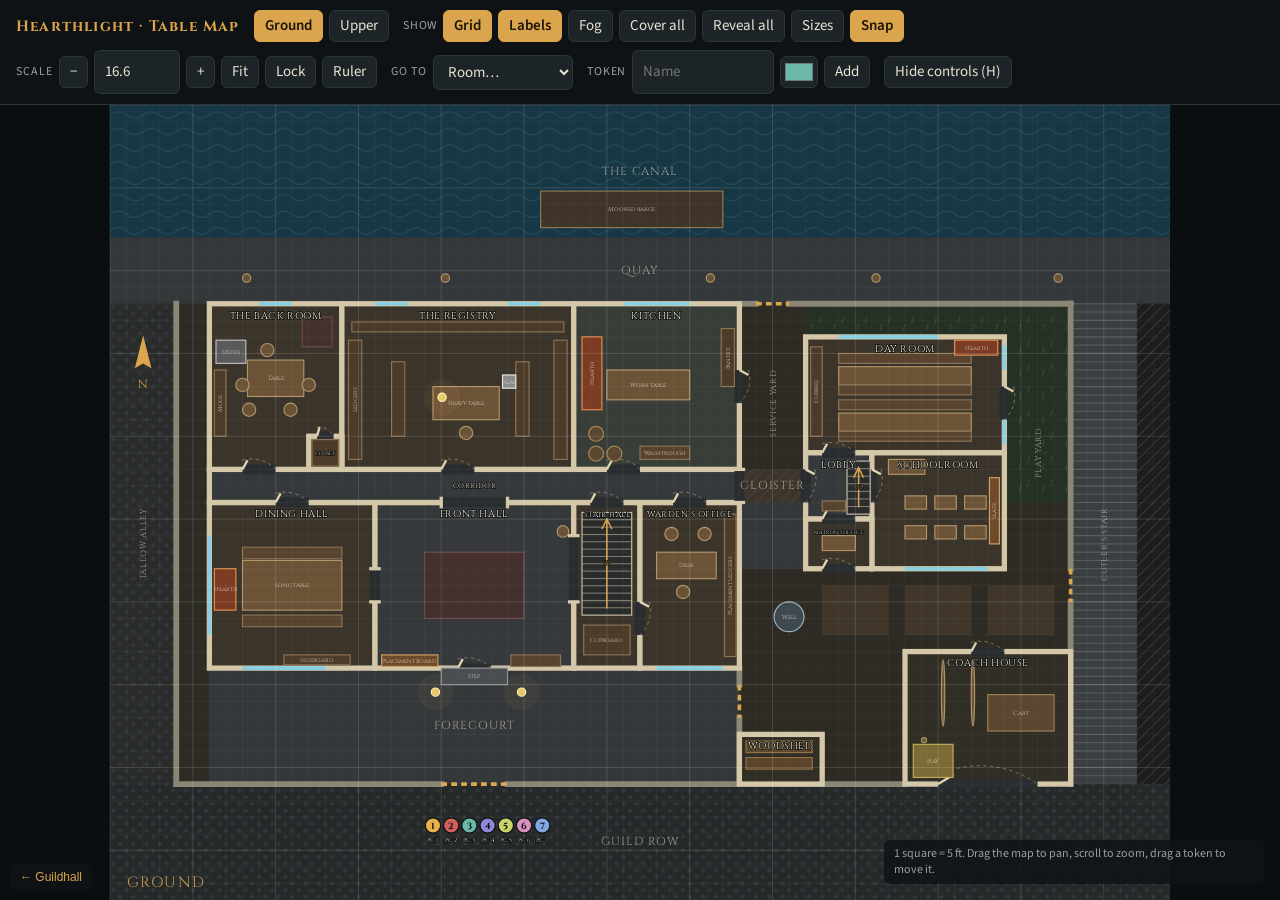
==== commit 14edf122: "Make handouts and map work for up to seven players Co-Authored-By: Claude Sonnet 5.5 <noreply@anthro" ====
--- a/map/index.html
+++ b/map/index.html
@@ -154,8 +154,8 @@
 var S={size:false,f:'g',x:0,y:0,ppq:20,grid:true,lab:true,fog:false,snap:true,lock:false,rule:false,rev:{},tok:[],sel:null,bar:true};
 try{var sv=JSON.parse(localStorage.getItem(KEY)||'null');if(sv){for(var k in sv)S[k]=sv[k]}}catch(e){}
 if(!S.tok.length){
- var pc=['#e8b04a','#d2605a','#6bb8a8','#8f86d8','#c8d46a'];
- for(var i=0;i<5;i++)S.tok.push({id:'p'+i,n:'PC '+(i+1),c:pc[i],x:19.5+i*1.1,y:43.5,f:'g',npc:0});
+ var pc=['#e8b04a','#d2605a','#6bb8a8','#8f86d8','#c8d46a','#d98fc0','#7fa6e0'];
+ for(var i=0;i<7;i++)S.tok.push({id:'p'+i,n:'PC '+(i+1),c:pc[i],x:19.5+i*1.1,y:43.5,f:'g',npc:0});
  var np=[];
  np.forEach(function(a,i){S.tok.push({id:'n'+i,n:a[0],c:a[4],x:a[1],y:a[2],f:a[3],npc:1})});
 }
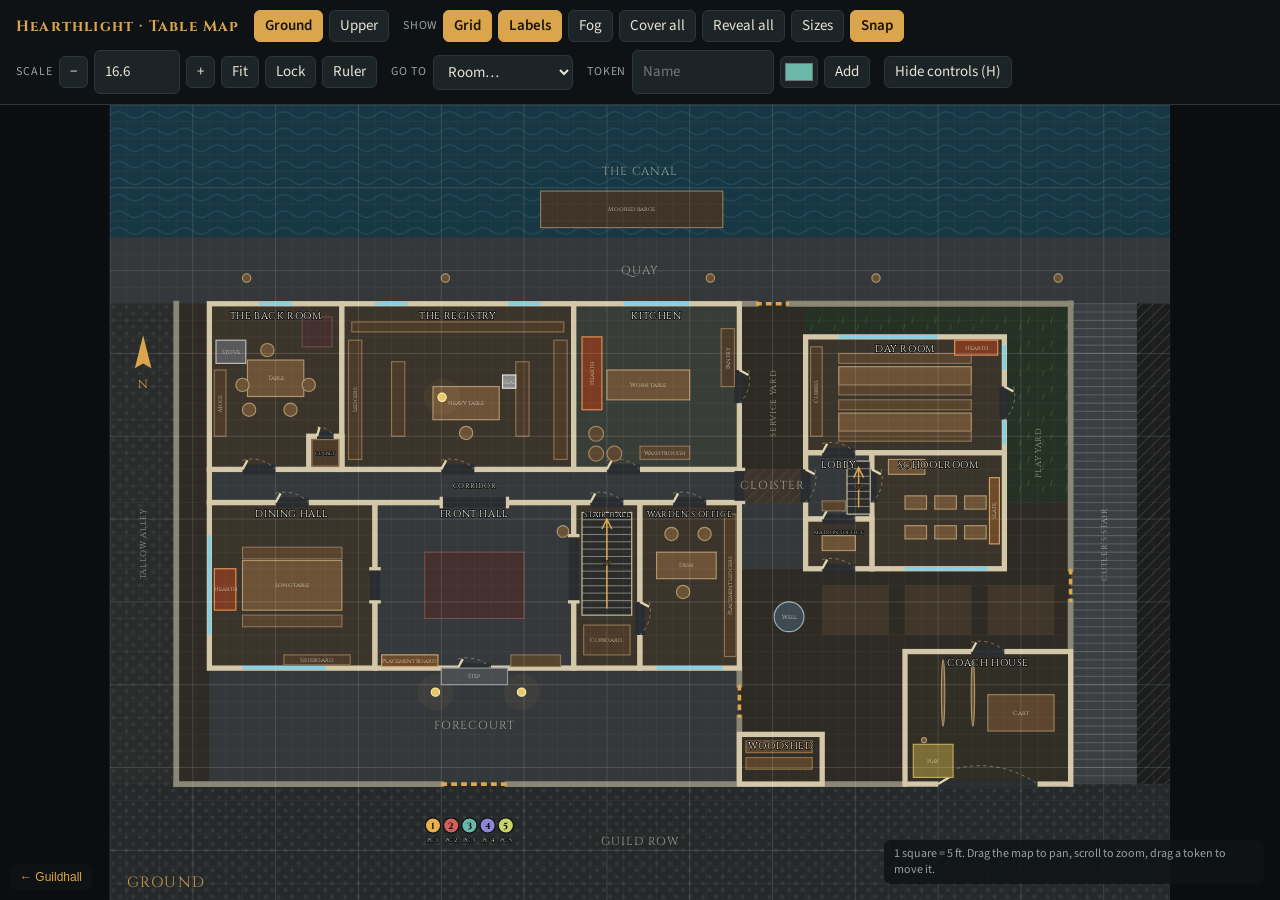
==== commit e96280d8: "Player site: in-person session, tokens for up to five PCs Co-Authored-By: Claude Sonnet 5.5 <noreply" ====
--- a/map/index.html
+++ b/map/index.html
@@ -154,8 +154,8 @@
 var S={size:false,f:'g',x:0,y:0,ppq:20,grid:true,lab:true,fog:false,snap:true,lock:false,rule:false,rev:{},tok:[],sel:null,bar:true};
 try{var sv=JSON.parse(localStorage.getItem(KEY)||'null');if(sv){for(var k in sv)S[k]=sv[k]}}catch(e){}
 if(!S.tok.length){
- var pc=['#e8b04a','#d2605a','#6bb8a8','#8f86d8','#c8d46a','#d98fc0','#7fa6e0'];
- for(var i=0;i<7;i++)S.tok.push({id:'p'+i,n:'PC '+(i+1),c:pc[i],x:19.5+i*1.1,y:43.5,f:'g',npc:0});
+ var pc=['#e8b04a','#d2605a','#6bb8a8','#8f86d8','#c8d46a'];
+ for(var i=0;i<5;i++)S.tok.push({id:'p'+i,n:'PC '+(i+1),c:pc[i],x:19.5+i*1.1,y:43.5,f:'g',npc:0});
  var np=[];
  np.forEach(function(a,i){S.tok.push({id:'n'+i,n:a[0],c:a[4],x:a[1],y:a[2],f:a[3],npc:1})});
 }
